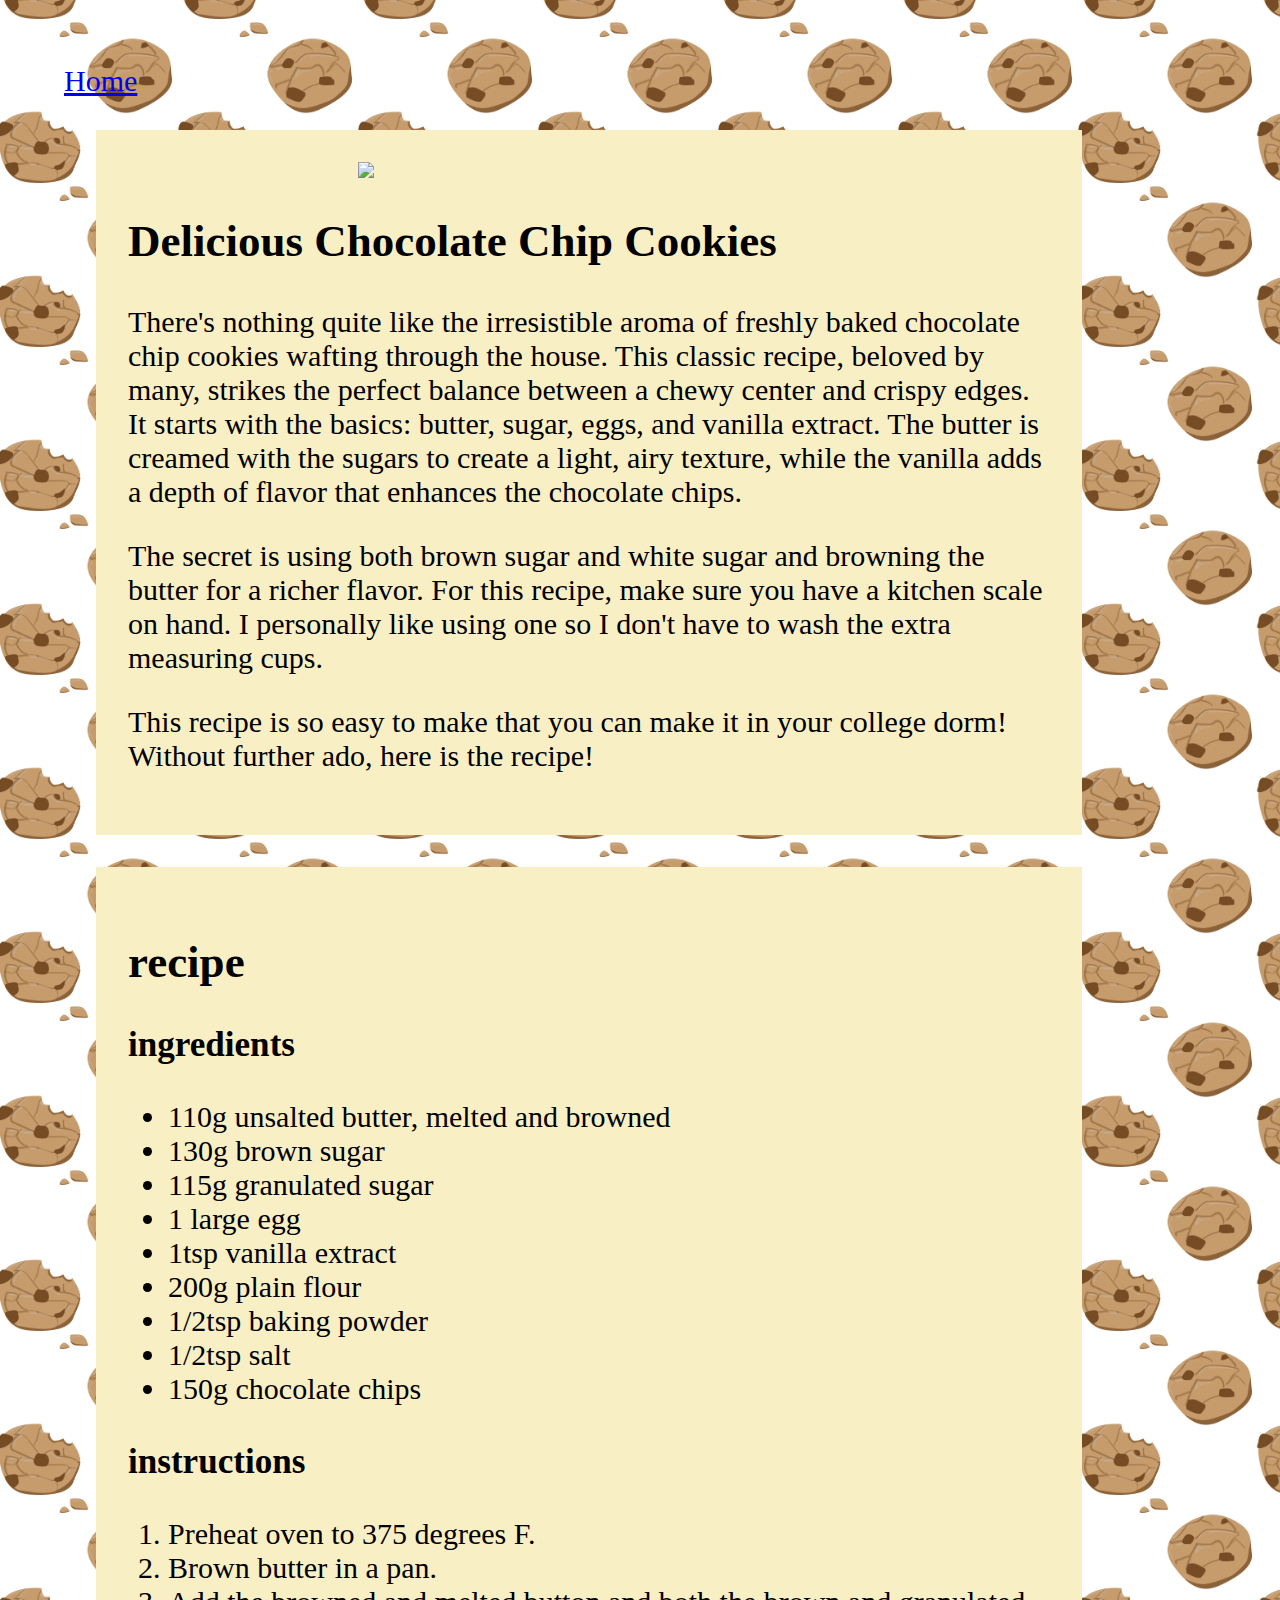
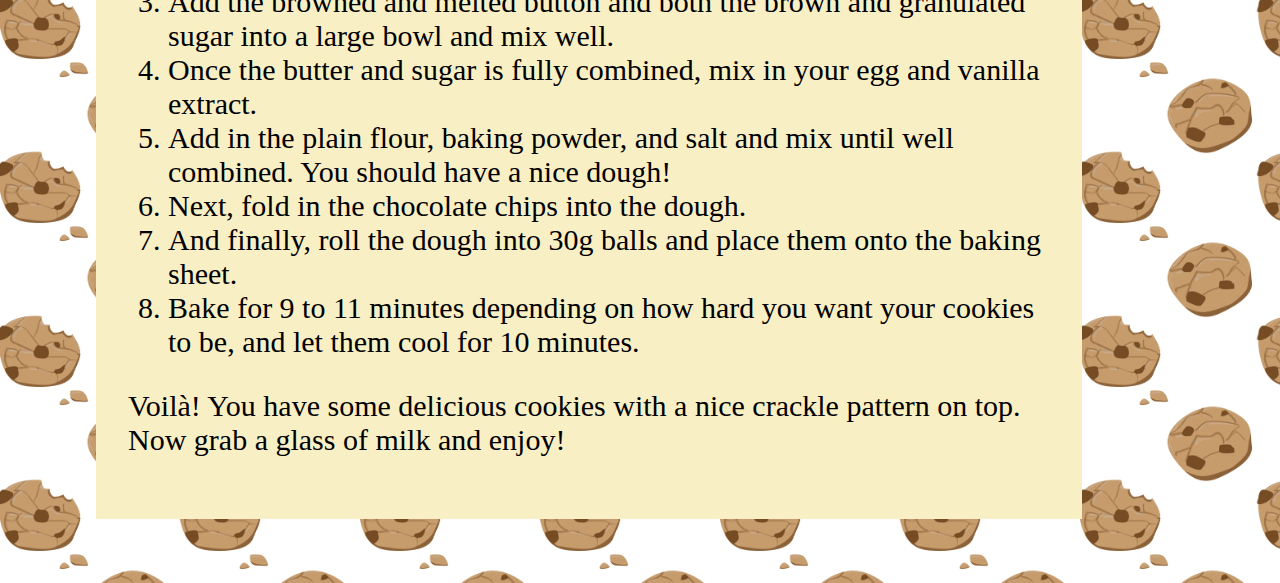
==== hello.html @ 179d6602 "Added repeated background pattern, divs, and recipe" ====
<!DOCTYPE html>
<html lang="en">
<head>
    <meta charset="UTF-8">
    <meta name="viewport" content="width=device-width, initial-scale=1.0">
    <title>Hello</title>
    <link rel="stylesheet" href="css/style.css"
</head>
<style>
    .div-1 {
        background-color: #f9efc5;
        width:80%;
        margin:32px;
        padding:32px;
    }
body {
  background-image: url(Images/Artboard\ 3.png);
  background-size: 180px; 
}
</style>
<body>
    <p><a href="index.html">Home</a></p>
    <div class="div-1">
        <img src="https://www.modernhoney.com/wp-content/uploads/2022/08/Milk-Chocolate-Chip-Cookies-22-scaled.jpg" width="100%" class="center">
        <h2>Delicious Chocolate Chip Cookies</h2>
        <p>There's nothing quite like the irresistible aroma of freshly baked chocolate chip cookies wafting through the house. This classic recipe, beloved by many, strikes the perfect balance between a chewy center and crispy edges. It starts with the basics: butter, sugar, eggs, and vanilla extract. The butter is creamed with the sugars to create a light, airy texture, while the vanilla adds a depth of flavor that enhances the chocolate chips.
        </p>
        <p>The secret is using both brown sugar and white sugar and browning the butter for a richer flavor. For this recipe, make sure you have a kitchen scale on hand. I personally like using one so I don't have to wash the extra measuring cups.</p>
        <p>This recipe is so easy to make that you can make it in your college dorm! Without further ado, here is the recipe!</p>
      </div>
      <div class="div-1">
        <h2>recipe</h2>
        <h3>ingredients</h3>
        <ul>
            <li>110g unsalted butter, melted and browned</li>
            <li>130g brown sugar</li>
            <li>115g granulated sugar</li>
            <li>1 large egg</li>
            <li>1tsp vanilla extract</li>
            <li>200g plain flour</li>
            <li>1/2tsp baking powder</li>
            <li>1/2tsp salt</li>
            <li>150g chocolate chips</li>
          </ul>
        <h3>instructions</h3>
        <ol>
            <li>Preheat oven to 375 degrees F.</li>
            <li>Brown butter in a pan.</li>
            <li>Add the browned and melted button and both the brown and granulated sugar into a large bowl and mix well.</li>
            <li>Once the butter and sugar is fully combined, mix in your egg and vanilla extract.</li>
            <li>Add in the plain flour, baking powder, and salt and mix until well combined. You should have a nice dough!</li>
            <li>Next, fold in the chocolate chips into the dough.</li>
            <li>And finally, roll the dough into 30g balls and place them onto the baking sheet.</li>
            <li>Bake for 9 to 11 minutes depending on how hard you want your cookies to be, and let them cool for 10 minutes.</li>
        </ol>
        <p>Voilà! You have some delicious cookies with a nice crackle pattern on top. Now grab a glass of milk and enjoy!</p>
</div>
<div>

</div>
</body>
</html>
---- css/style.css ----
body {
    background-color: paleturquoise;
    font-size: 30px;
    margin: 64px;
}
.center {
    display: block;
    margin-left: auto;
    margin-right: auto;
    width: 50%;
  }
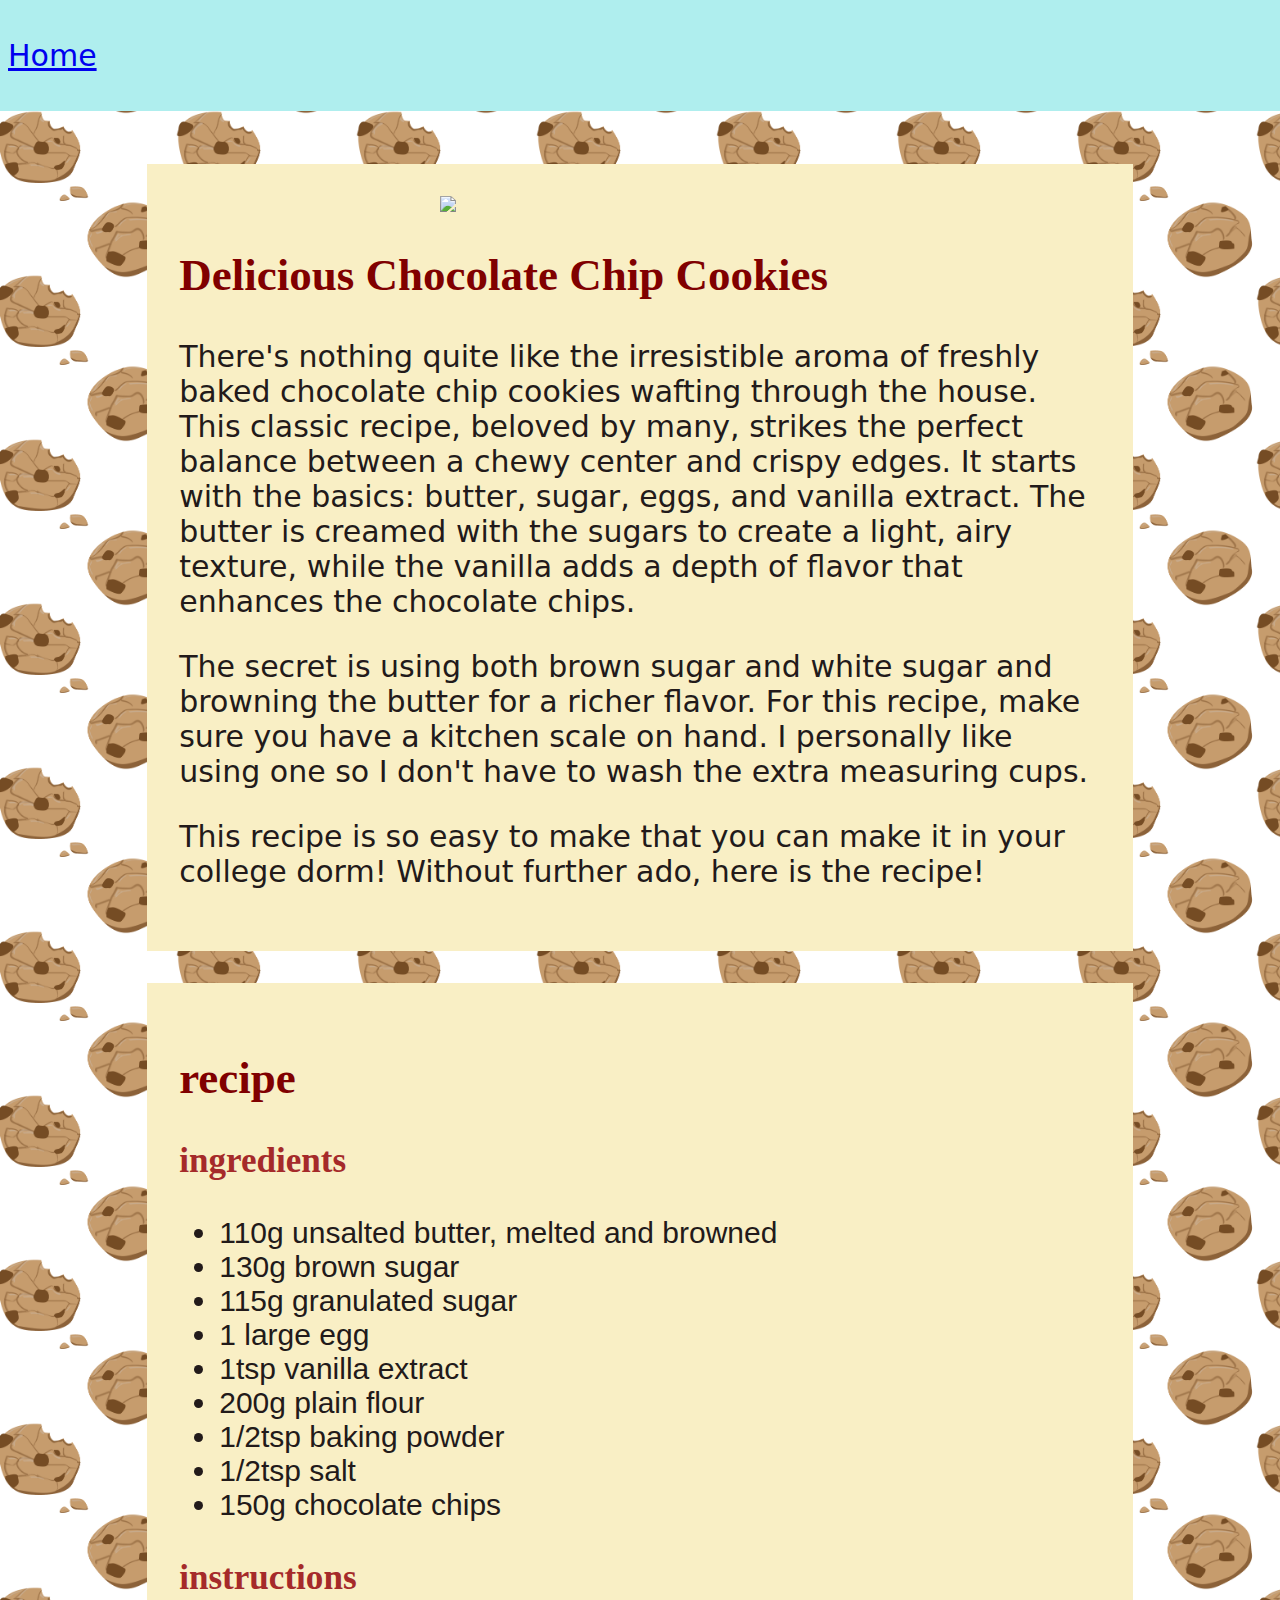
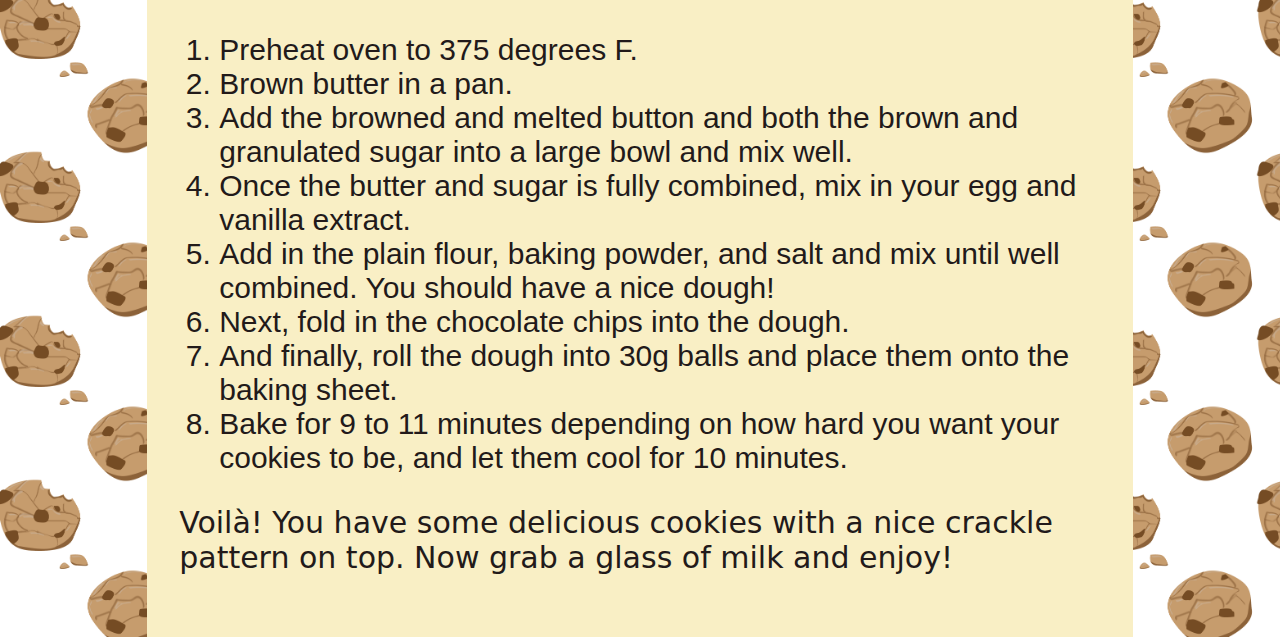
==== commit 88ae7eec: "nav bar" ====
--- a/hello.html
+++ b/hello.html
@@ -10,8 +10,15 @@
     .div-1 {
         background-color: #f9efc5;
         width:80%;
-        margin:32px;
+        margin:auto;
+        margin-top: 32px;
         padding:32px;
+    }
+    .nav-bar {
+        background-color: paleturquoise;
+        width:100%;
+        padding:8px;
+        position:fixed; 
     }
 body {
   background-image: url(Images/Artboard\ 3.png);
@@ -19,9 +26,11 @@
 }
 </style>
 <body>
-    <p><a href="index.html">Home</a></p>
+    <div class="nav-bar">
+        <p><a href="index.html">Home</a></p>
+    </div>
     <div class="div-1">
-        <img src="https://www.modernhoney.com/wp-content/uploads/2022/08/Milk-Chocolate-Chip-Cookies-22-scaled.jpg" width="100%" class="center">
+        <img src="https://www.modernhoney.com/wp-content/uploads/2022/08/Milk-Chocolate-Chip-Cookies-22-scaled.jpg" width="400px" class="center">
         <h2>Delicious Chocolate Chip Cookies</h2>
         <p>There's nothing quite like the irresistible aroma of freshly baked chocolate chip cookies wafting through the house. This classic recipe, beloved by many, strikes the perfect balance between a chewy center and crispy edges. It starts with the basics: butter, sugar, eggs, and vanilla extract. The butter is creamed with the sugars to create a light, airy texture, while the vanilla adds a depth of flavor that enhances the chocolate chips.
         </p>
--- a/css/style.css
+++ b/css/style.css
@@ -7,5 +7,27 @@
     display: block;
     margin-left: auto;
     margin-right: auto;
-    width: 50%;
-  }+  }
+.nav-bar {
+    position: fixed;
+    z-index: 9999;
+    top:0px;
+    width:100%;
+    margin-left: -64px;
+;
+}
+  h2 {
+    color: maroon;
+  }
+  h3 {
+    color: brown;
+  }
+  ol {color:rgb(34, 26, 26); font-family: sans-serif;}
+  ul {color:rgb(34, 26, 26); font-family: sans-serif;
+} 
+  p {color:rgb(34, 26, 26); 
+    font-family:system-ui, -apple-system, BlinkMacSystemFont, 'Segoe UI', Roboto, Oxygen, Ubuntu, Cantarell, 'Open Sans', 'Helvetica Neue', sans-serif;}
+
+.div-1 {
+    position: relative; 
+    top: 100px; }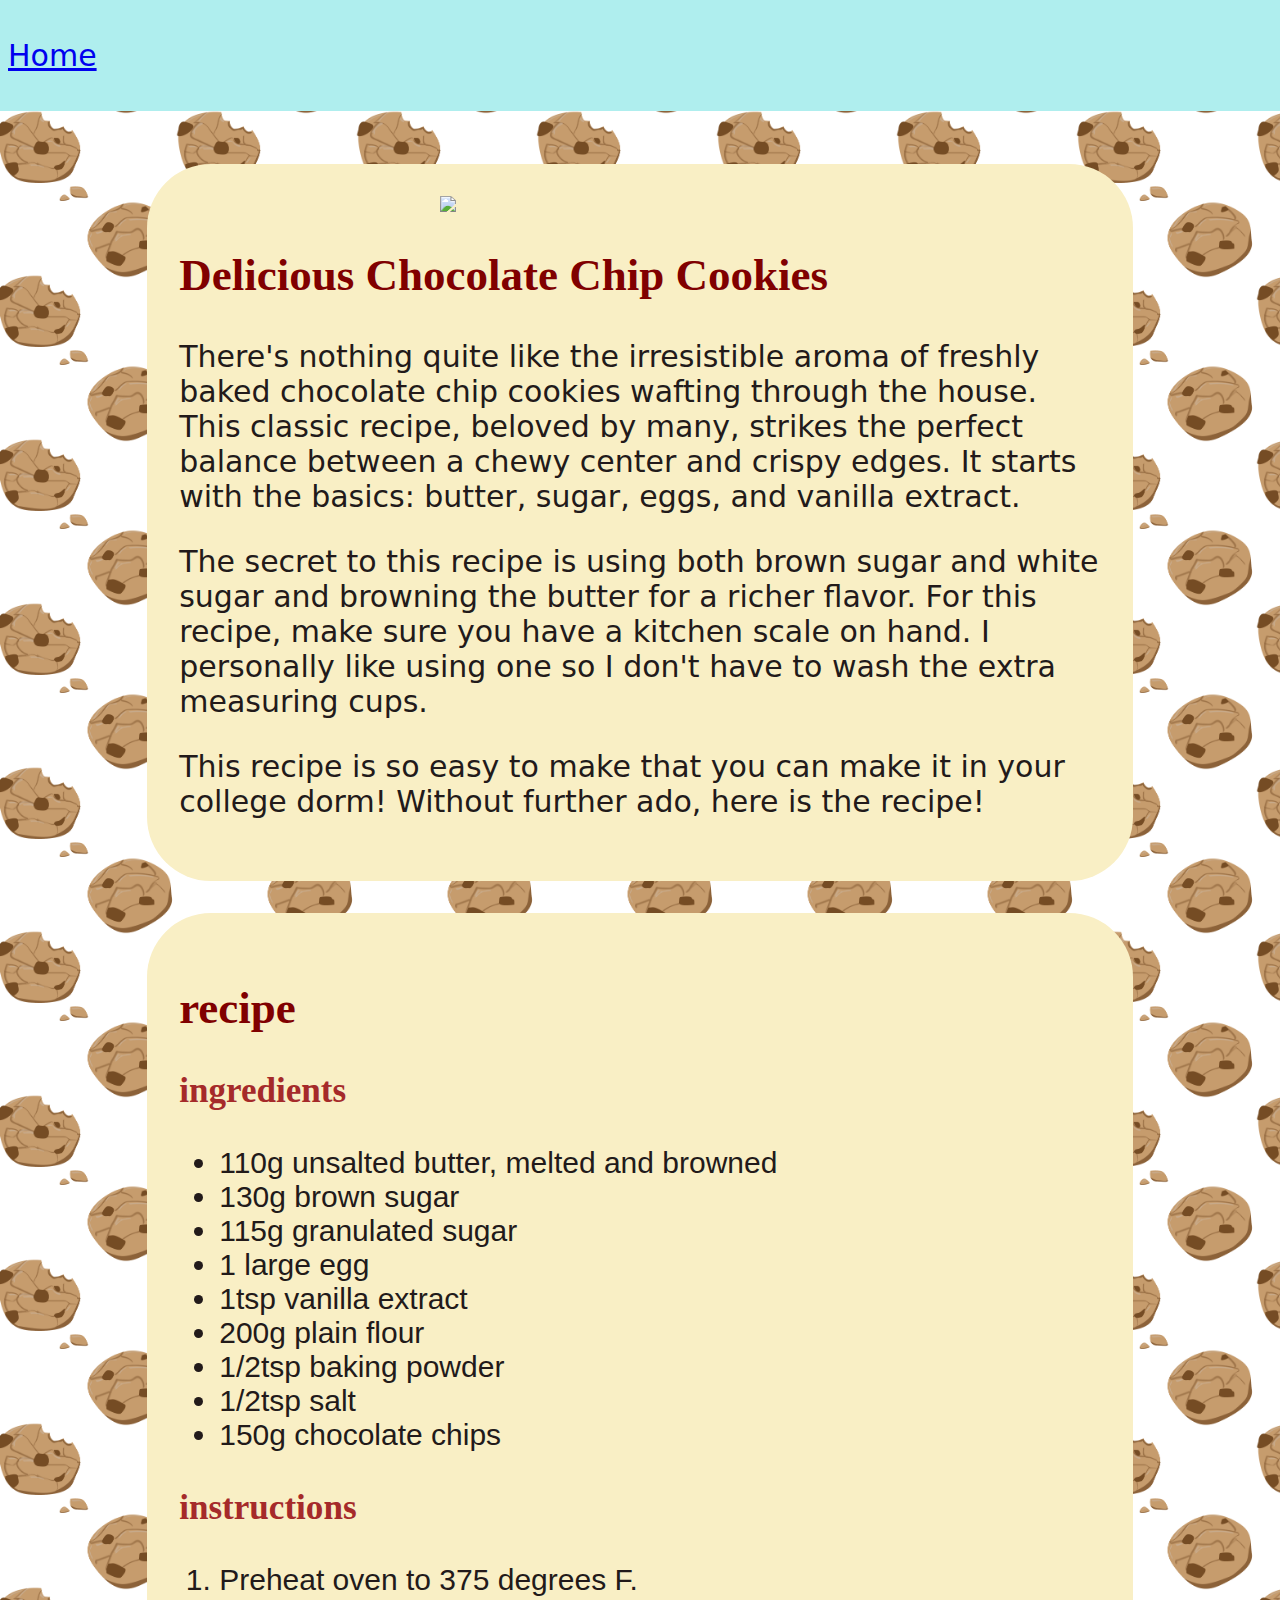
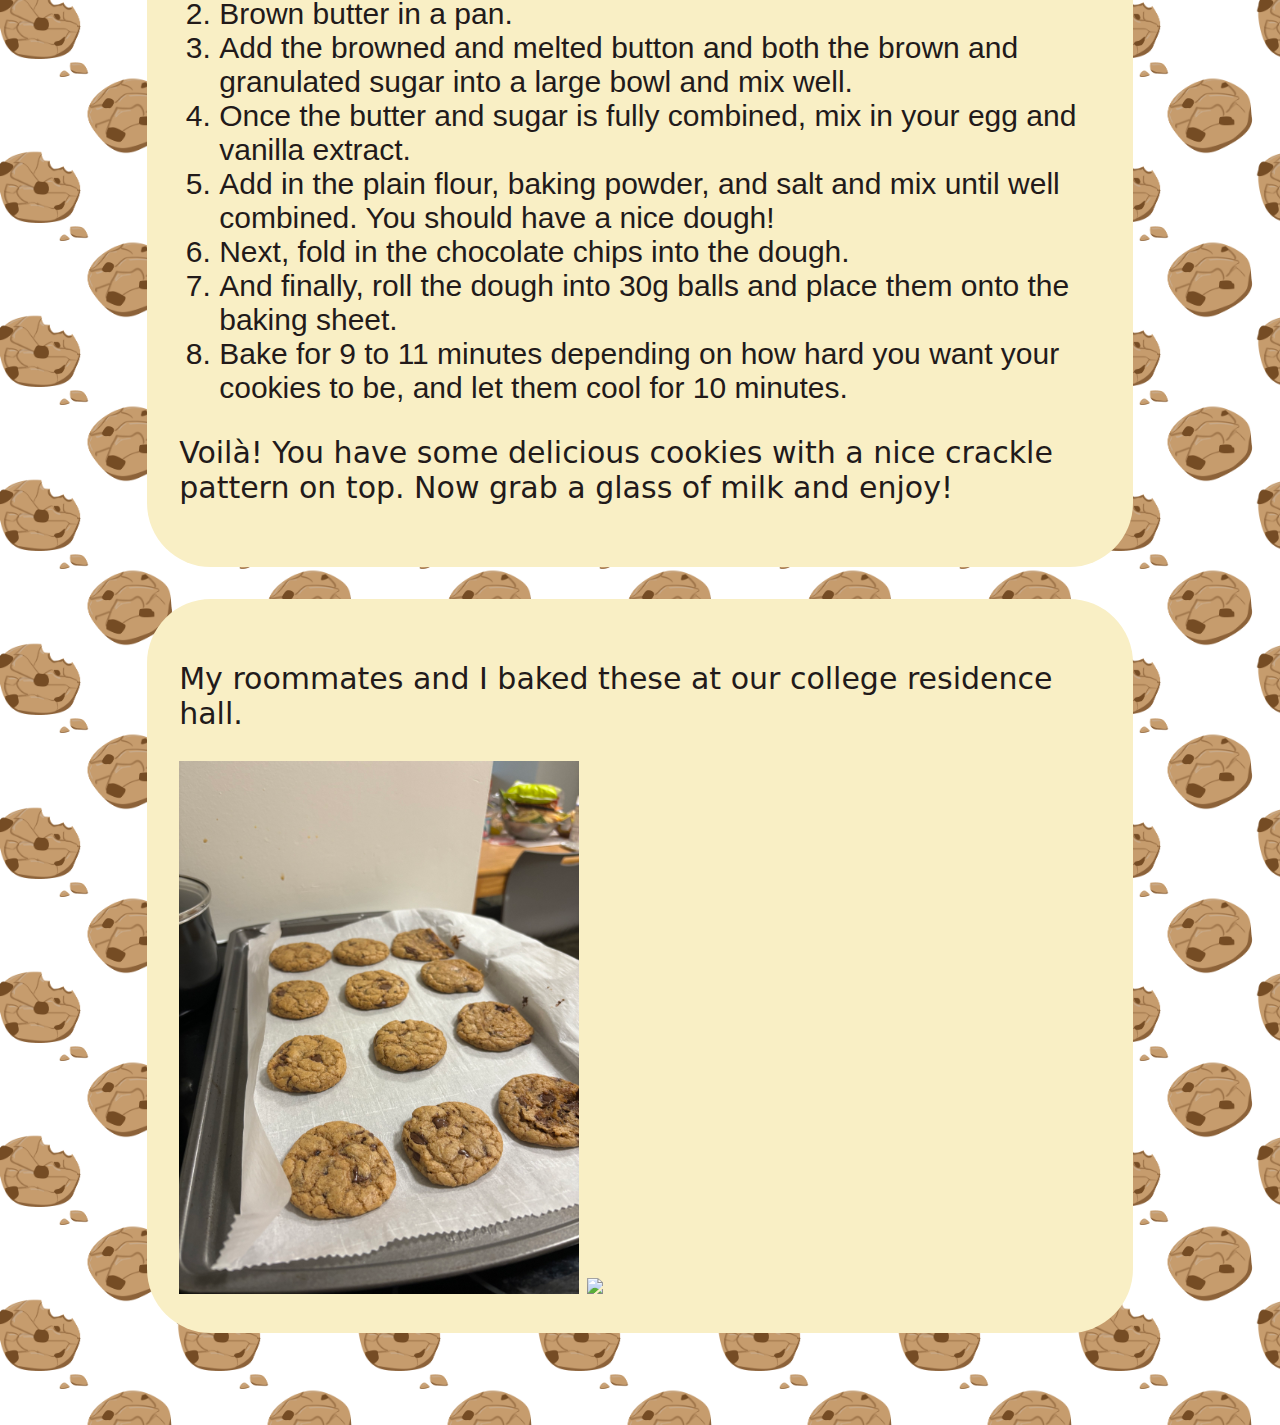
==== commit 5beb6df7: "nav bar and images" ====
--- a/hello.html
+++ b/hello.html
@@ -32,9 +32,9 @@
     <div class="div-1">
         <img src="https://www.modernhoney.com/wp-content/uploads/2022/08/Milk-Chocolate-Chip-Cookies-22-scaled.jpg" width="400px" class="center">
         <h2>Delicious Chocolate Chip Cookies</h2>
-        <p>There's nothing quite like the irresistible aroma of freshly baked chocolate chip cookies wafting through the house. This classic recipe, beloved by many, strikes the perfect balance between a chewy center and crispy edges. It starts with the basics: butter, sugar, eggs, and vanilla extract. The butter is creamed with the sugars to create a light, airy texture, while the vanilla adds a depth of flavor that enhances the chocolate chips.
+        <p>There's nothing quite like the irresistible aroma of freshly baked chocolate chip cookies wafting through the house. This classic recipe, beloved by many, strikes the perfect balance between a chewy center and crispy edges. It starts with the basics: butter, sugar, eggs, and vanilla extract.
         </p>
-        <p>The secret is using both brown sugar and white sugar and browning the butter for a richer flavor. For this recipe, make sure you have a kitchen scale on hand. I personally like using one so I don't have to wash the extra measuring cups.</p>
+        <p>The secret to this recipe is using both brown sugar and white sugar and browning the butter for a richer flavor. For this recipe, make sure you have a kitchen scale on hand. I personally like using one so I don't have to wash the extra measuring cups.</p>
         <p>This recipe is so easy to make that you can make it in your college dorm! Without further ado, here is the recipe!</p>
       </div>
       <div class="div-1">
@@ -64,8 +64,10 @@
         </ol>
         <p>Voilà! You have some delicious cookies with a nice crackle pattern on top. Now grab a glass of milk and enjoy!</p>
 </div>
-<div>
-
+<div class="div-1">
+    <p>My roommates and I baked these at our college residence hall.</p>
+    <img src="Images/Cookies straight on.jpg" width="400px">
+    <img src="Images/cookies.jpg" width="400px">
 </div>
 </body>
 </html>--- a/css/style.css
+++ b/css/style.css
@@ -2,6 +2,7 @@
     background-color: paleturquoise;
     font-size: 30px;
     margin: 64px;
+    padding-bottom: 128px;
 }
 .center {
     display: block;
@@ -30,4 +31,9 @@
 
 .div-1 {
     position: relative; 
-    top: 100px; }+    top: 100px; 
+    border-radius: 64px;
+}
+.img {
+    padding:64px;
+}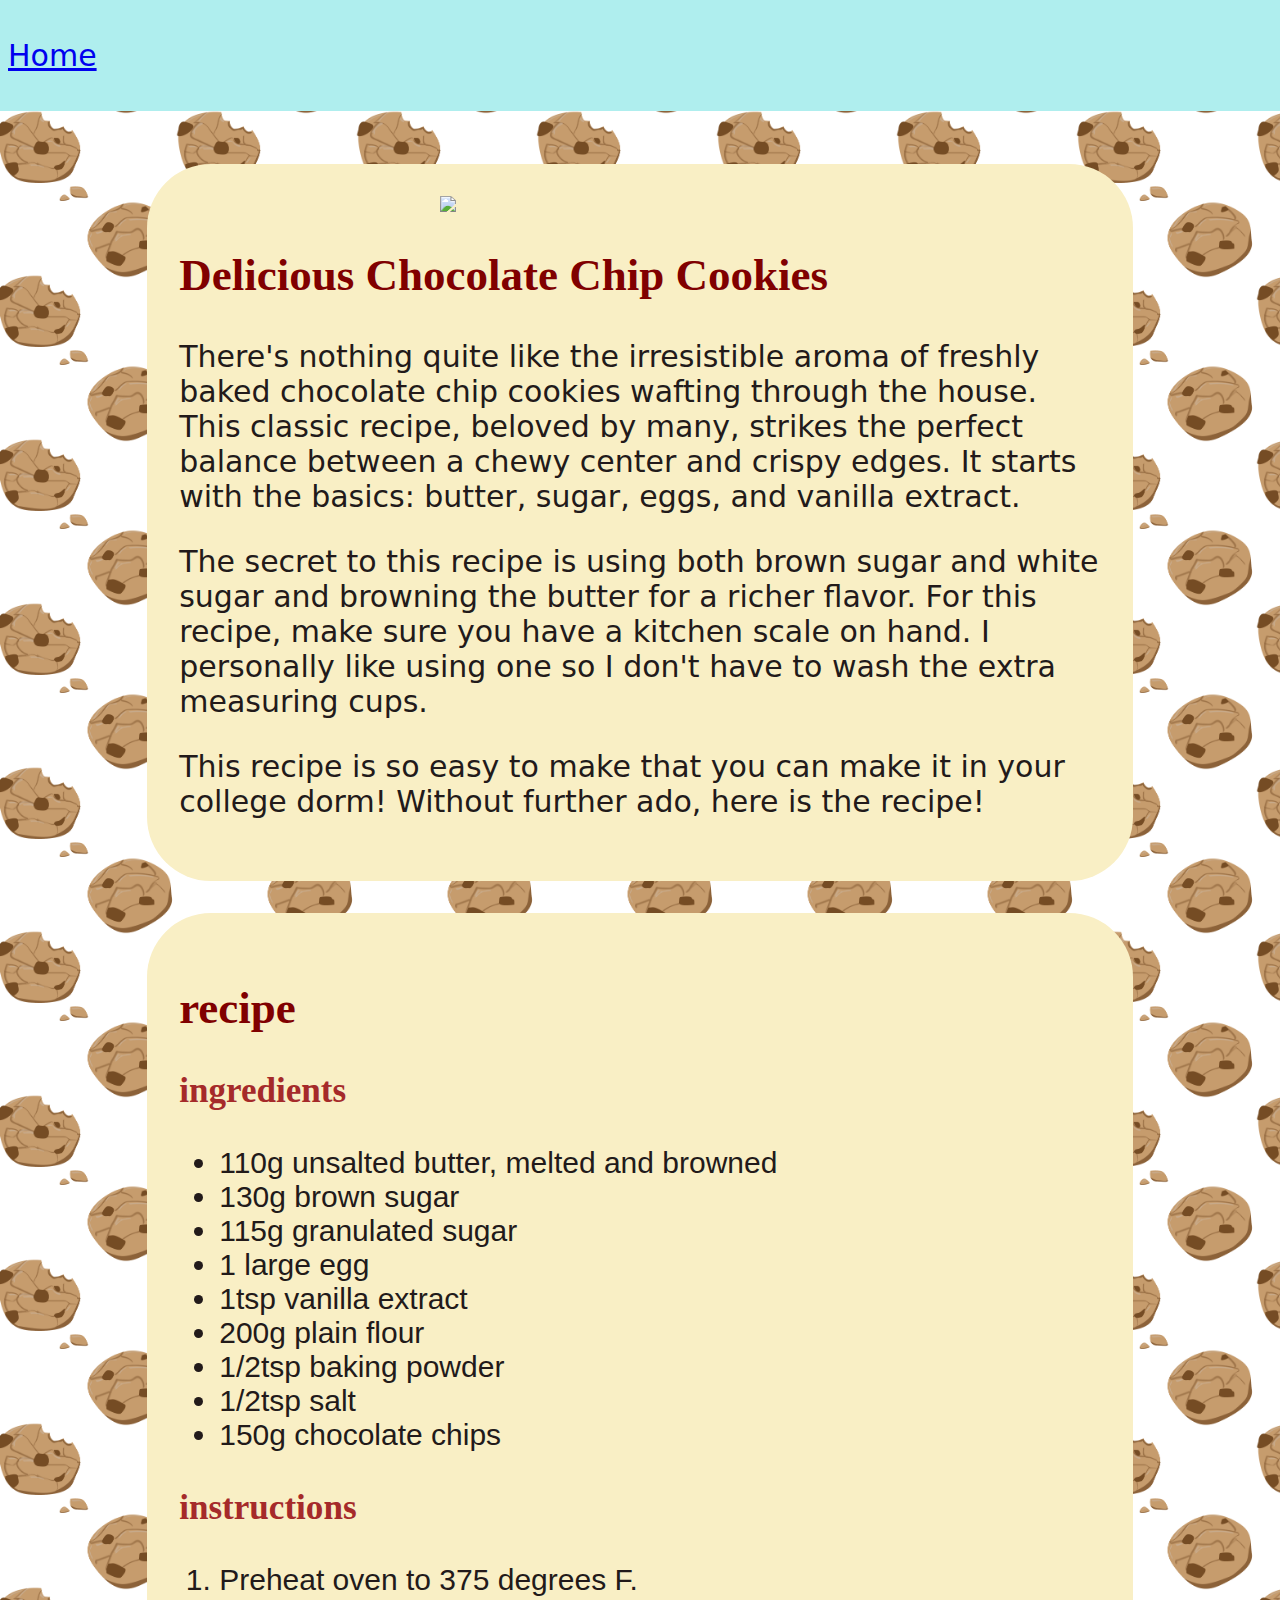
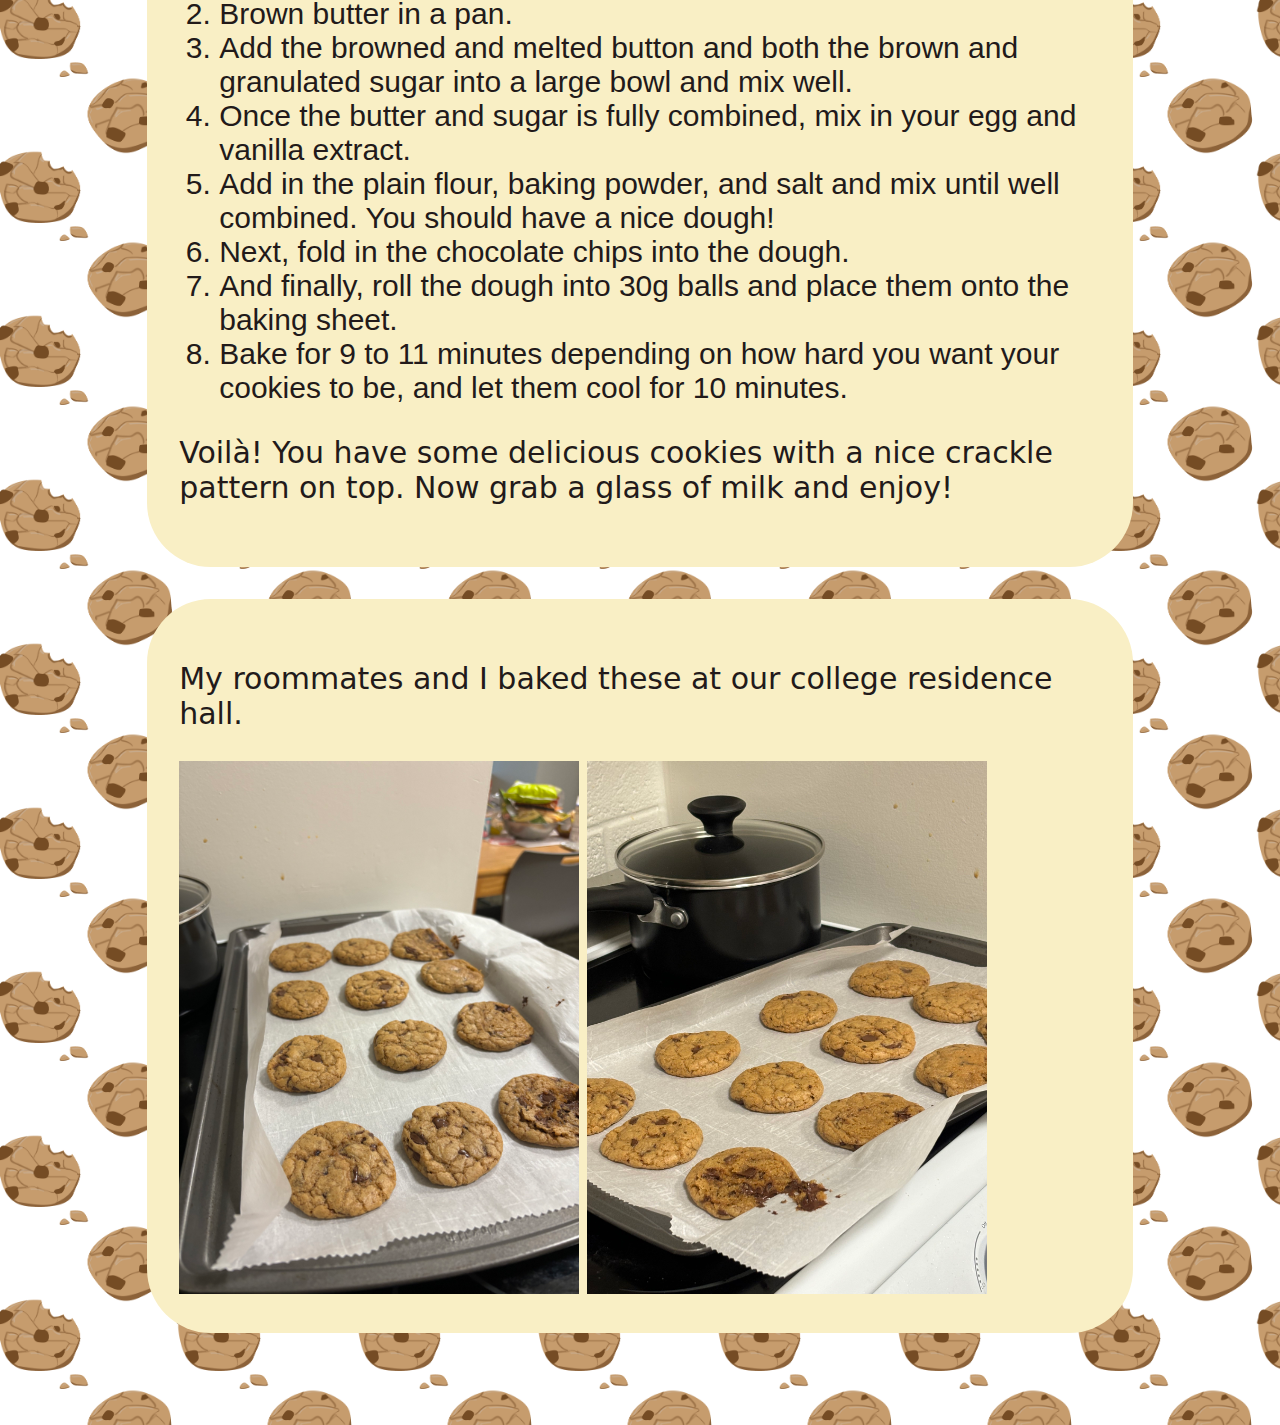
==== commit eaacbb53: "photo and corner rounding" ====
--- a/hello.html
+++ b/hello.html
@@ -67,7 +67,7 @@
 <div class="div-1">
     <p>My roommates and I baked these at our college residence hall.</p>
     <img src="Images/Cookies straight on.jpg" width="400px">
-    <img src="Images/cookies.jpg" width="400px">
+    <img src="Images/Cookies.jpg" width="400px">
 </div>
 </body>
 </html>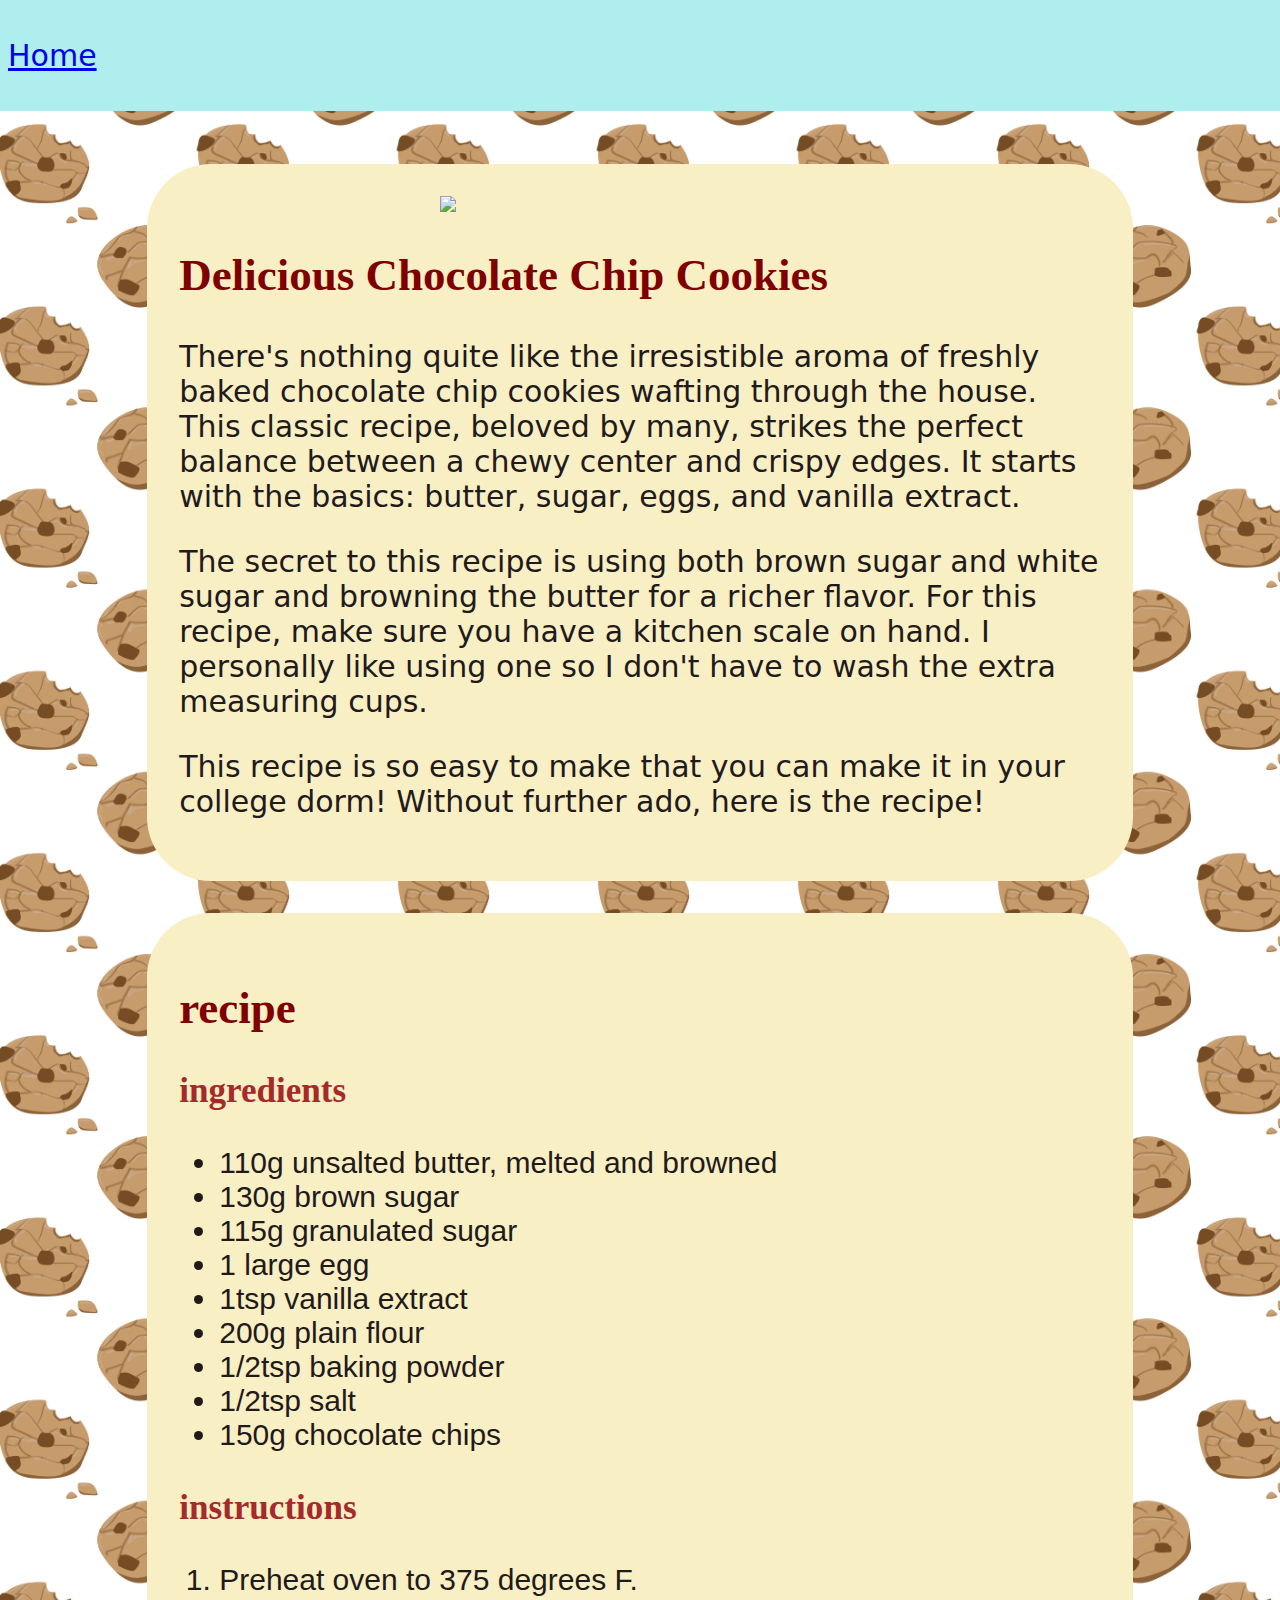
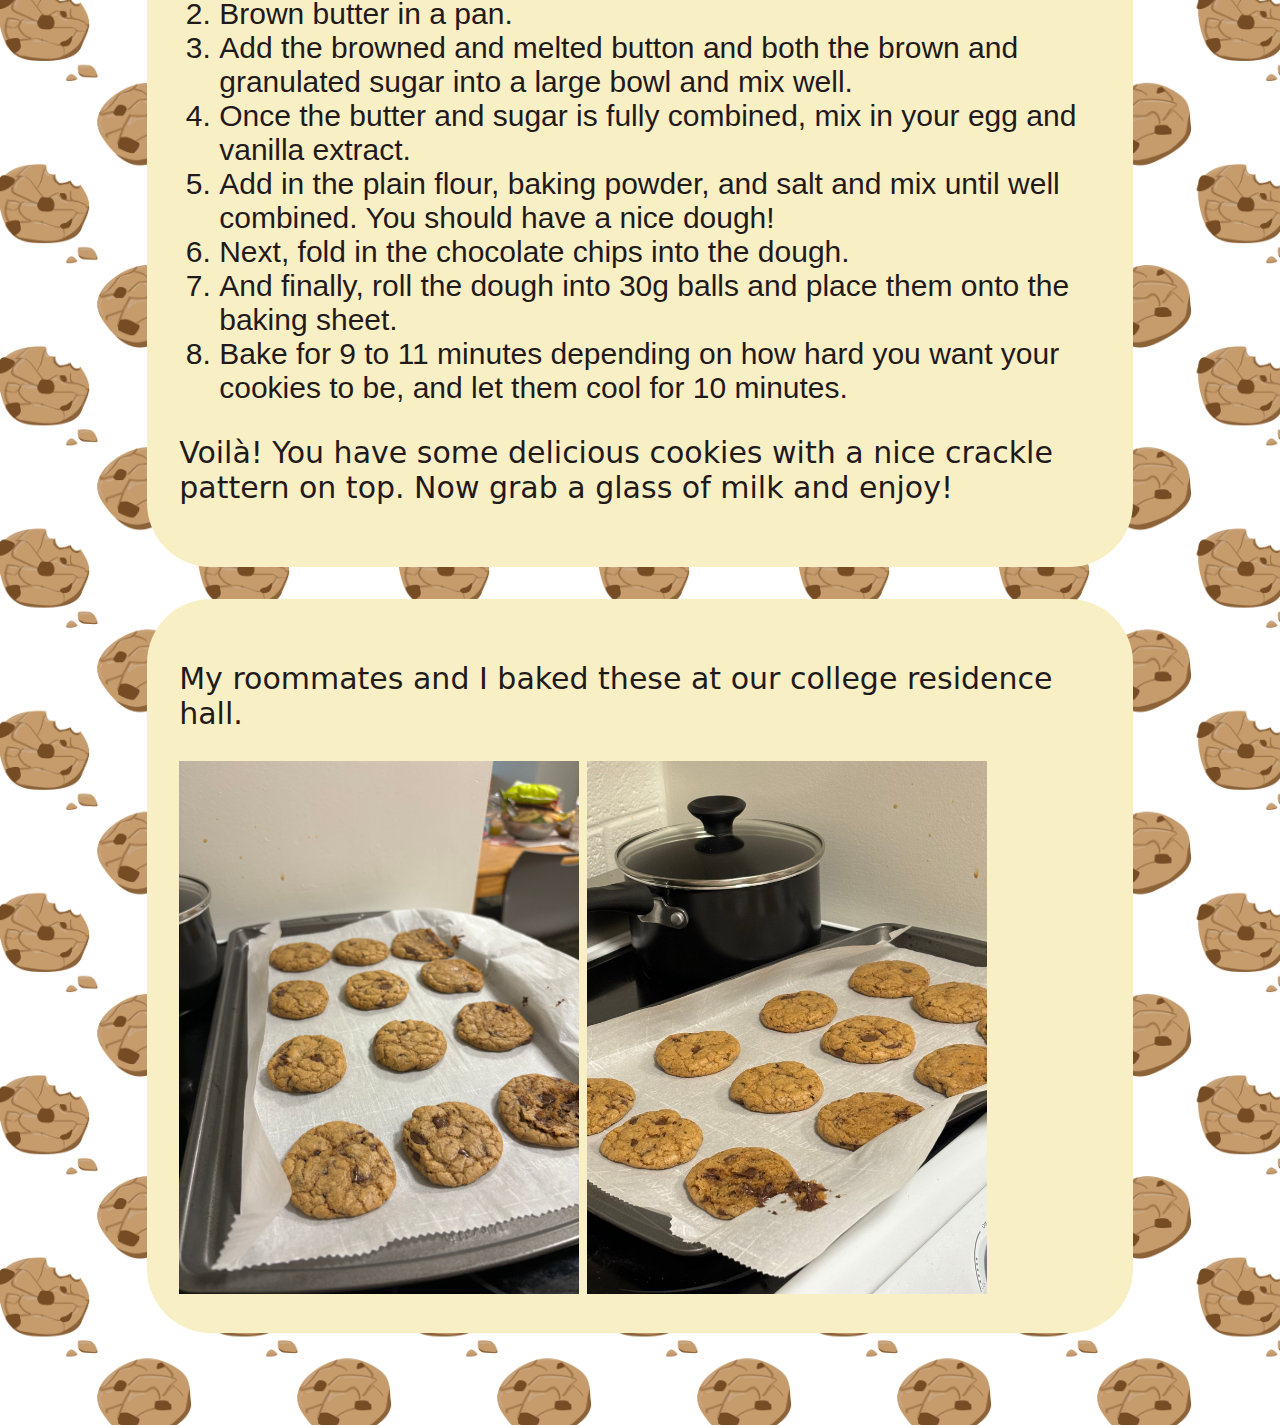
==== commit 425a1909: "resized bg image" ====
--- a/hello.html
+++ b/hello.html
@@ -22,7 +22,7 @@
     }
 body {
   background-image: url(Images/Artboard\ 3.png);
-  background-size: 180px; 
+  background-size: 200px; 
 }
 </style>
 <body>
